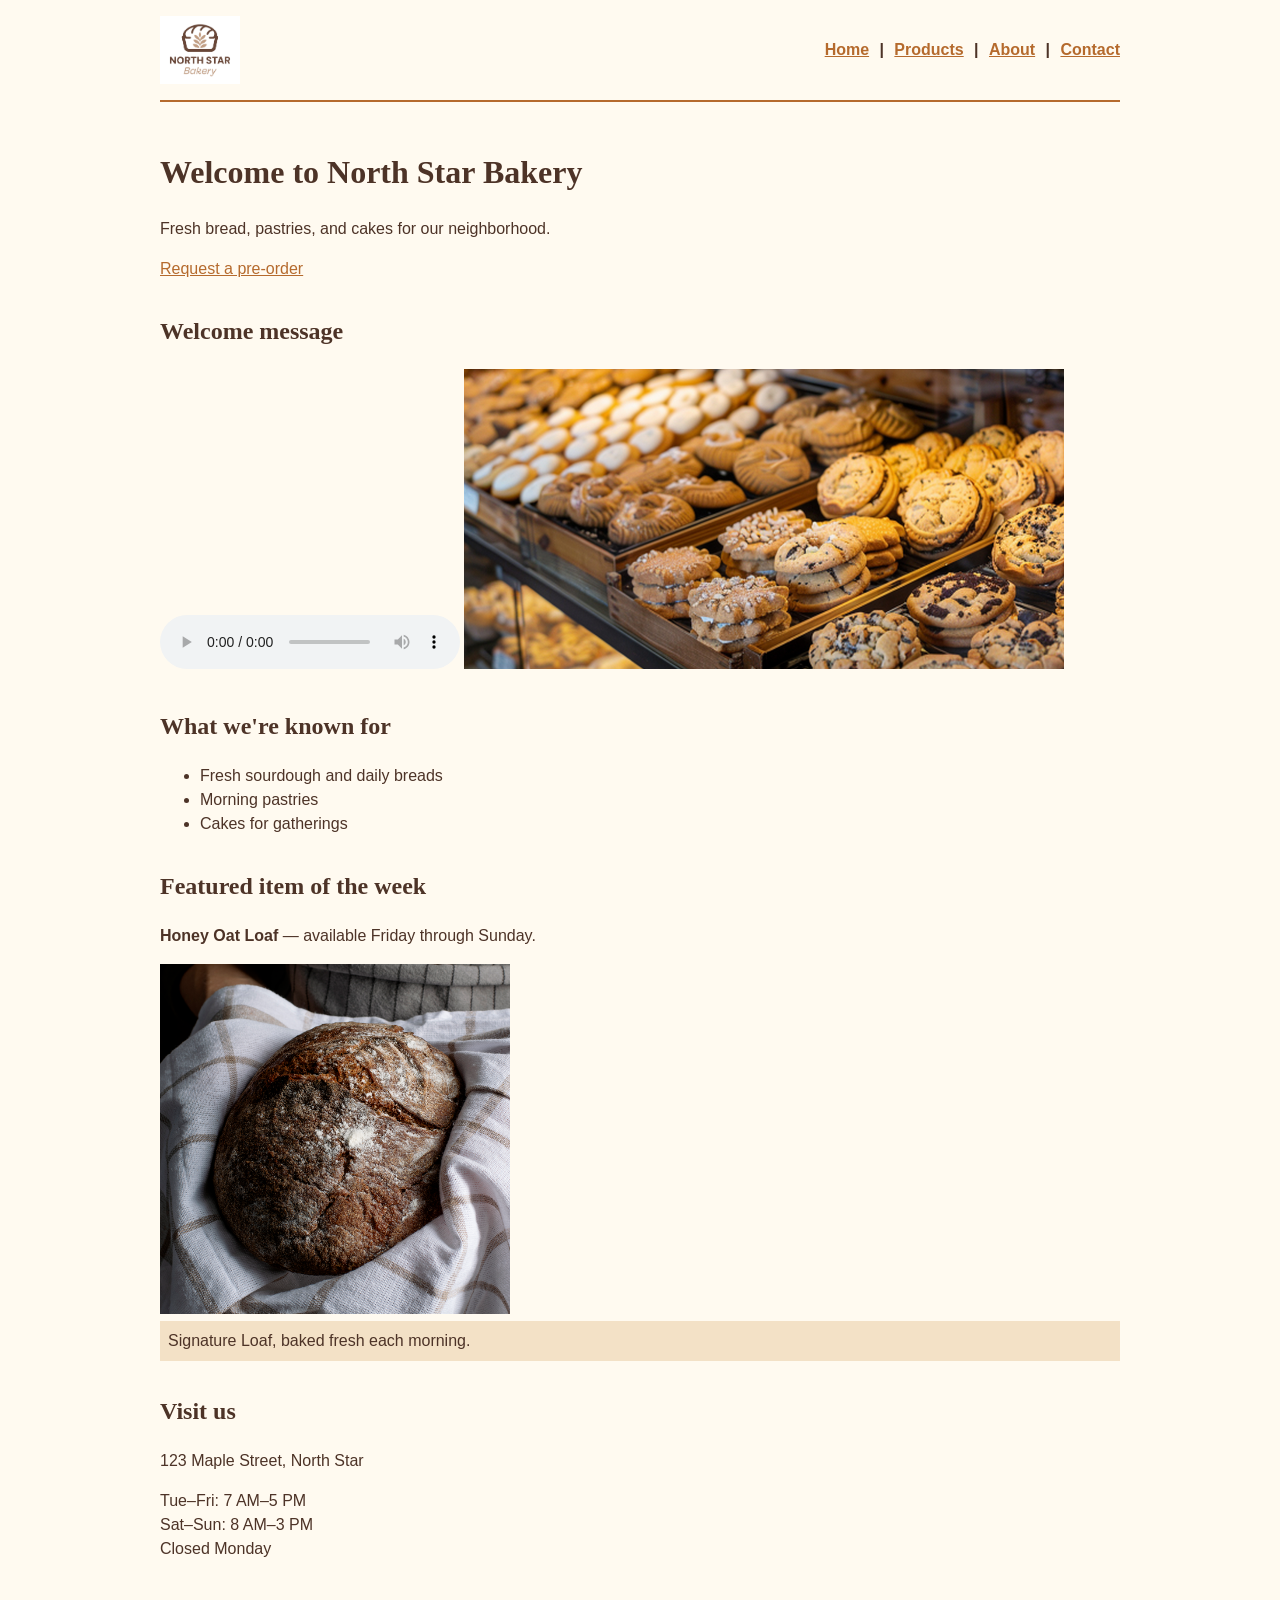
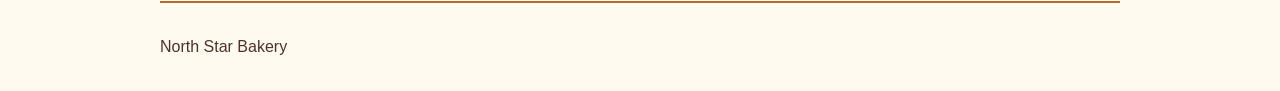
==== index.html @ b98a99eb "init init" ====
<!doctype html>
<html lang="en">
  <head>
    <meta charset="UTF-8" />
    <meta name="viewport" content="width=device-width, initial-scale=1.0" />
    <title>North Star Bakery</title>
    <link rel="stylesheet" href="style.css" />
  </head>
  <body>
    <header>
      <a href="index.html"><img src="bakery-logo_c.png" alt="North Star Bakery logo" width="80" /></a>
      <nav aria-label="Main navigation">
        <a href="index.html">Home</a> |
        <a href="products.html">Products</a> |
        <a href="about.html">About</a> |
        <a href="contact.html">Contact</a>
      </nav>
    </header>

    <main>
      <h1>Welcome to North Star Bakery</h1>
      <p>Fresh bread, pastries, and cakes for our neighborhood.</p>
      <p><a href="contact.html">Request a pre-order</a></p>

      <h2>Welcome message</h2>
      <audio controls>
        <source src="bakery-welcome_c.mp3" type="audio/mpeg" />
        Your browser does not support this audio message.
      </audio>

      <picture>
        <source media="(max-width: 600px)" srcset="bakery-feature-small_c.png" />
        <img src="bakery-feature-large_c.png" alt="Baked goods on a bakery counter" width="600" />
      </picture>

      <h2>What we're known for</h2>
      <ul>
        <li>Fresh sourdough and daily breads</li>
        <li>Morning pastries</li>
        <li>Cakes for gatherings</li>
      </ul>

      <h2>Featured item of the week</h2>
      <p><strong>Honey Oat Loaf</strong> — available Friday through Sunday.</p>
      <figure>
        <img src="bakery-signature-loaf_c.png" alt="North Star Bakery Signature Loaf" width="350" />
        <figcaption>Signature Loaf, baked fresh each morning.</figcaption>
      </figure>

      <h2>Visit us</h2>
      <p>123 Maple Street, North Star</p>
      <p>Tue–Fri: 7 AM–5 PM<br />Sat–Sun: 8 AM–3 PM<br />Closed Monday</p>
    </main>

    <footer><p>North Star Bakery</p></footer>
  </body>
</html>
---- style.css ----
:root {
  --cream: #fffaf0;
  --brown: #4d3327;
  --gold: #b56a2d;
  --light-gold: #f3e1c6;
}

* {
  box-sizing: border-box;
}

body {
  margin: 0;
  background: var(--cream);
  color: var(--brown);
  font-family: Arial, sans-serif;
  line-height: 1.5;
}

header,
main,
footer {
  width: min(100% - 2rem, 960px);
  margin: auto;
}

header {
  display: flex;
  flex-direction: column;
  gap: 0.75rem;
  padding: 1rem 0;
  border-bottom: 2px solid var(--gold);
}

header img {
  display: block;
}

nav {
  display: flex;
  flex-wrap: wrap;
  gap: 0.65rem;
  font-weight: bold;
}

nav a,
main a {
  color: var(--gold);
}

main {
  padding: 1.5rem 0;
}

h1,
h2,
h3 {
  font-family: Georgia, serif;
  color: var(--brown);
}

h1 {
  font-size: 2rem;
}

h2 {
  margin-top: 2rem;
}

img,
video,
audio {
  max-width: 100%;
}

figure {
  margin: 1rem 0;
}

figcaption {
  padding: 0.5rem;
  background: var(--light-gold);
}

form,
fieldset {
  display: flex;
  flex-direction: column;
  gap: 0.5rem;
}

fieldset {
  padding: 1rem;
  border: 1px solid var(--gold);
}

input,
select,
textarea,
button {
  font: inherit;
  padding: 0.5rem;
}

button {
  align-self: flex-start;
  background: var(--gold);
  color: white;
  border: 0;
}

footer {
  padding: 1rem 0;
  border-top: 2px solid var(--gold);
}

@media (min-width: 700px) {
  header {
    flex-direction: row;
    align-items: center;
    justify-content: space-between;
  }

  main > section {
    display: flex;
    gap: 2rem;
    align-items: flex-start;
  }

  main > section > * {
    flex: 1;
  }
}
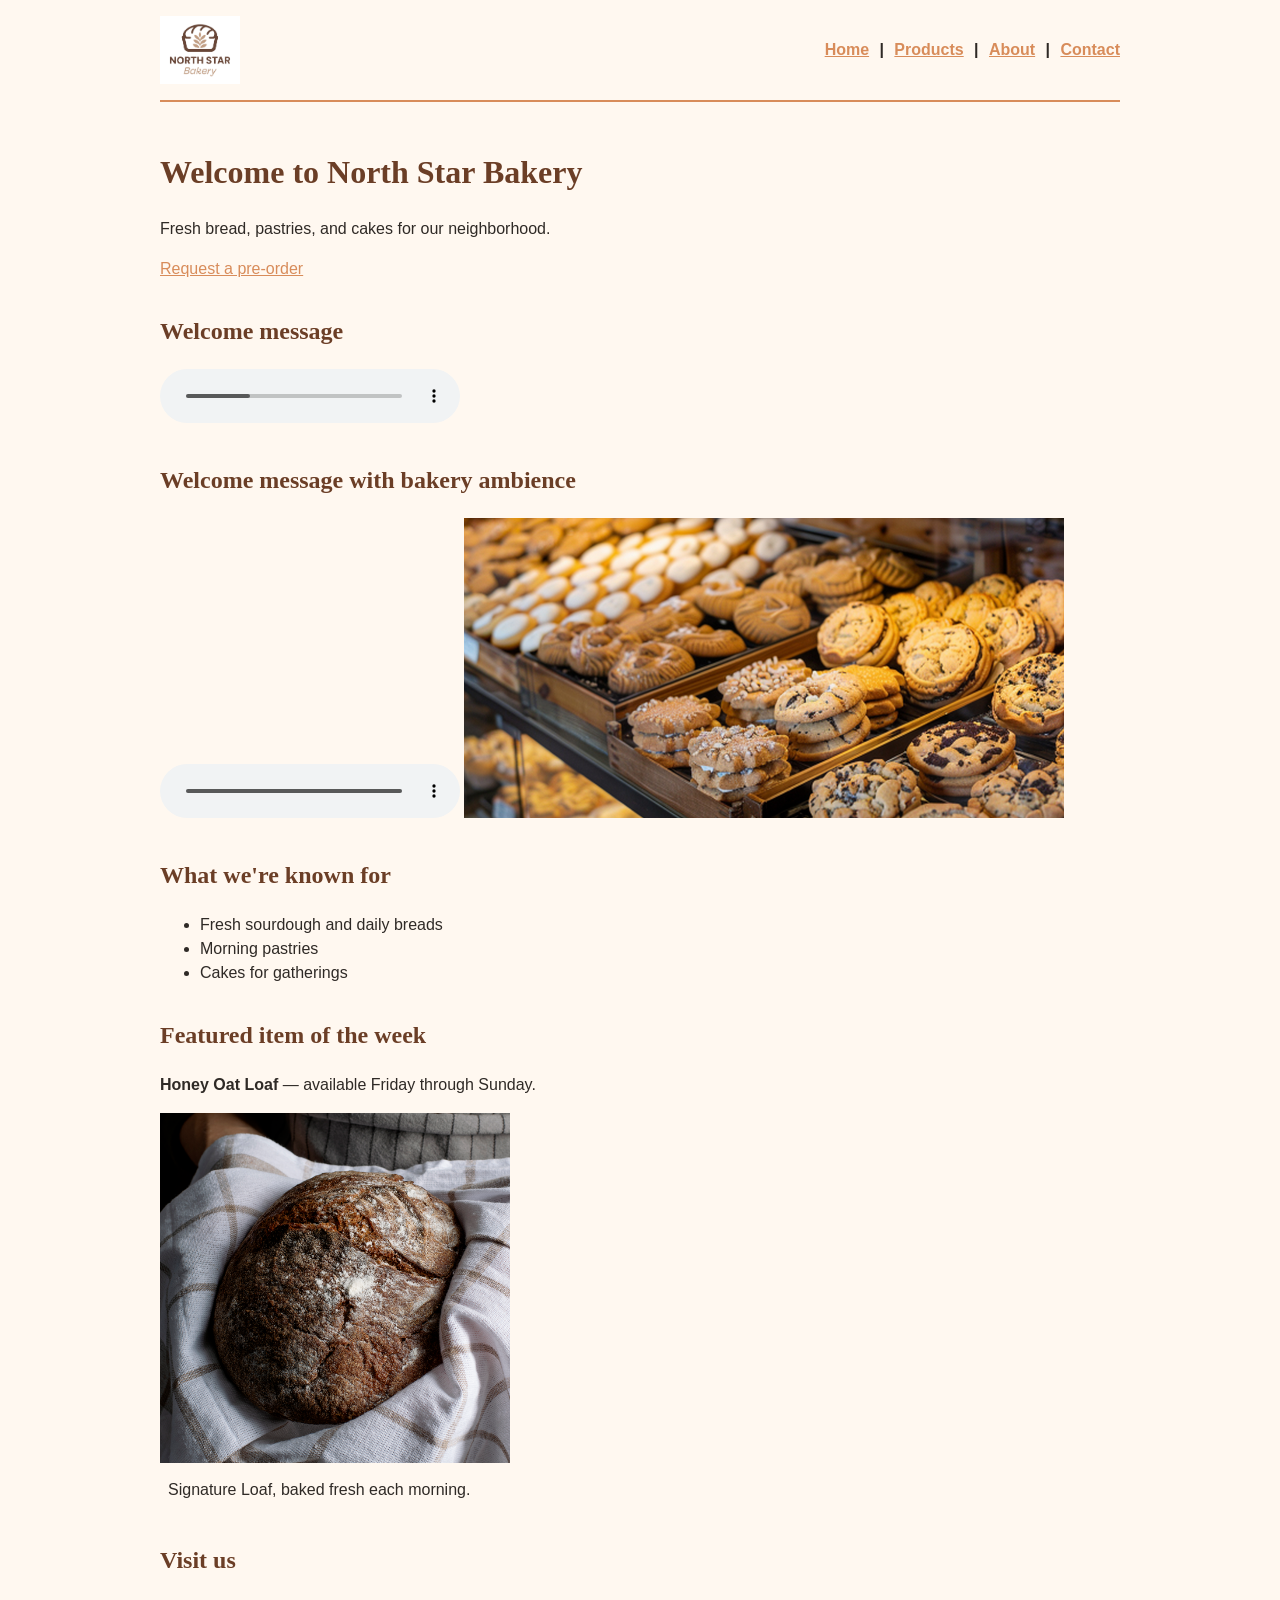
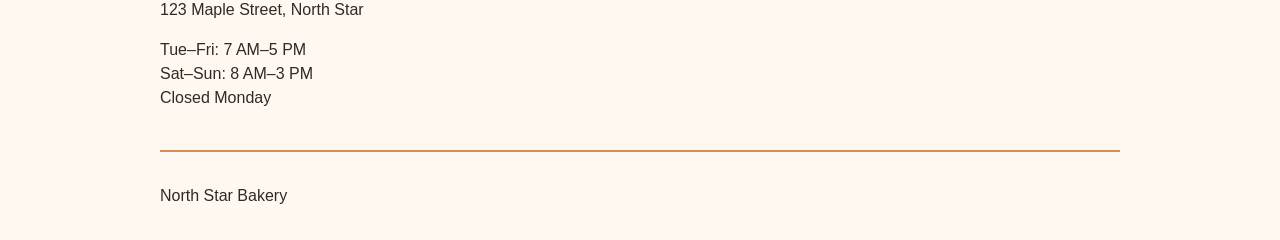
==== commit 90b89af5: "Add required welcome audio assets" ====
--- a/index.html
+++ b/index.html
@@ -23,8 +23,14 @@
       <p><a href="contact.html">Request a pre-order</a></p>
 
       <h2>Welcome message</h2>
-      <audio controls>
+      <audio controls aria-label="North Star Bakery welcome message">
         <source src="bakery-welcome_c.mp3" type="audio/mpeg" />
+        Your browser does not support this audio message.
+      </audio>
+
+      <h2>Welcome message with bakery ambience</h2>
+      <audio controls aria-label="North Star Bakery welcome message with bakery ambience">
+        <source src="bakery-welcome-mixed_c.mp3" type="audio/mpeg" />
         Your browser does not support this audio message.
       </audio>
 
--- a/style.css
+++ b/style.css
@@ -1,8 +1,8 @@
 :root {
-  --cream: #fffaf0;
-  --brown: #4d3327;
-  --gold: #b56a2d;
-  --light-gold: #f3e1c6;
+  --cream: #fff8f0;
+  --brown: #6b3e26;
+  --peach: #d88c5a;
+  --charcoal: #2f2a26;
 }
 
 * {
@@ -12,7 +12,7 @@
 body {
   margin: 0;
   background: var(--cream);
-  color: var(--brown);
+  color: var(--charcoal);
   font-family: Arial, sans-serif;
   line-height: 1.5;
 }
@@ -20,7 +20,7 @@
 header,
 main,
 footer {
-  width: min(100% - 2rem, 960px);
+  width: min(calc(100% - 2rem), 960px);
   margin: auto;
 }
 
@@ -29,7 +29,7 @@
   flex-direction: column;
   gap: 0.75rem;
   padding: 1rem 0;
-  border-bottom: 2px solid var(--gold);
+  border-bottom: 2px solid var(--peach);
 }
 
 header img {
@@ -45,7 +45,7 @@
 
 nav a,
 main a {
-  color: var(--gold);
+  color: var(--peach);
 }
 
 main {
@@ -79,7 +79,7 @@
 
 figcaption {
   padding: 0.5rem;
-  background: var(--light-gold);
+  background: var(--cream);
 }
 
 form,
@@ -91,7 +91,7 @@
 
 fieldset {
   padding: 1rem;
-  border: 1px solid var(--gold);
+  border: 1px solid var(--peach);
 }
 
 input,
@@ -104,14 +104,22 @@
 
 button {
   align-self: flex-start;
-  background: var(--gold);
+  background: var(--peach);
   color: white;
   border: 0;
 }
 
 footer {
   padding: 1rem 0;
-  border-top: 2px solid var(--gold);
+  border-top: 2px solid var(--peach);
+}
+
+.error {
+  color: #9b1c1c;
+}
+
+#form-message {
+  font-weight: bold;
 }
 
 @media (min-width: 700px) {
